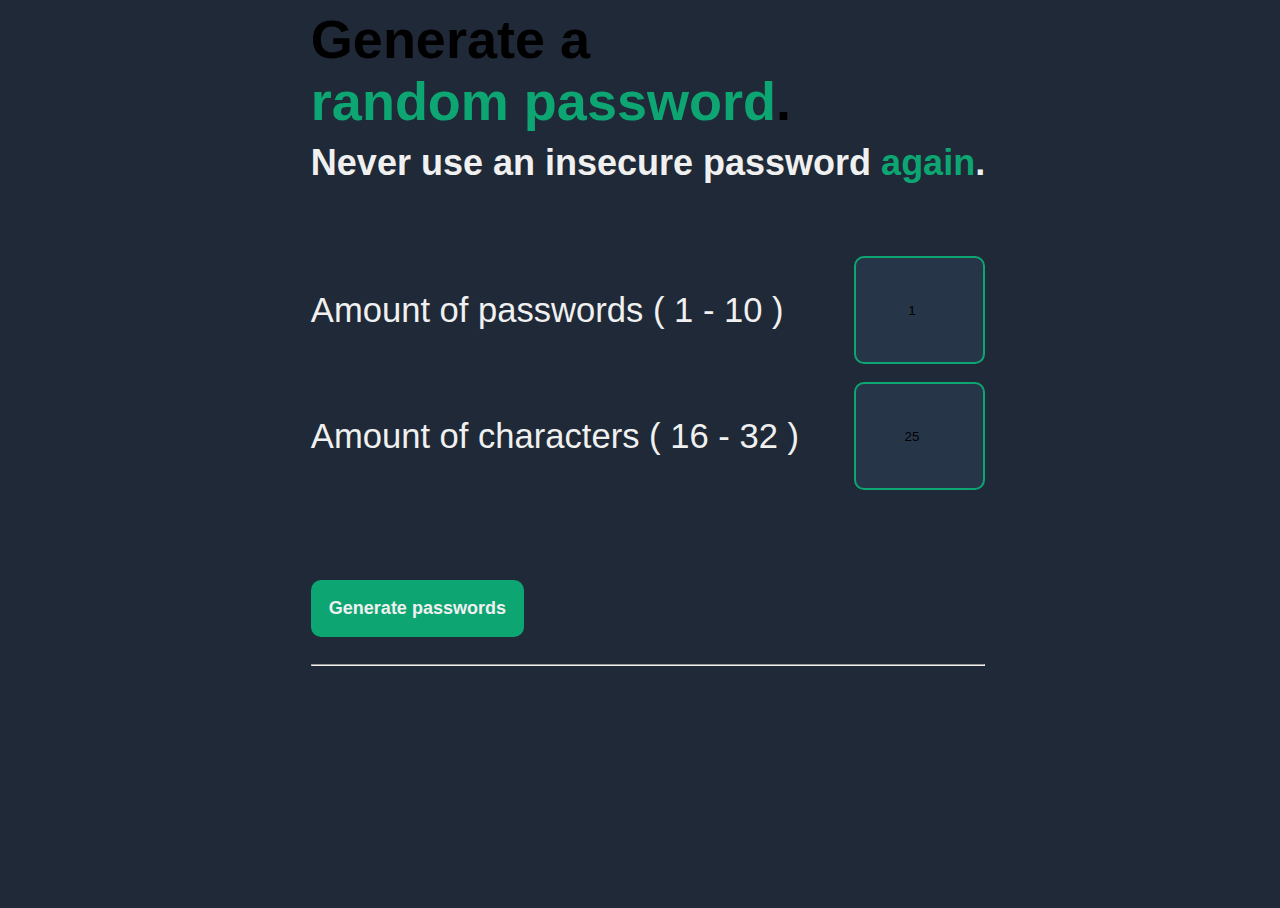
==== index.html @ 220b8609 "tweak[HTML]: Slightly more readable HTML document" ====
<!DOCTYPE html>



<head>

    <meta charset="UTF-8">
    <meta name="description" content="Simple Password Generator with Customizable Fields">
    <meta name="keywords" content="Quick, Password, Generator, Edit, Customizable, Custom, Fields">
    <meta name="author" content="Reimu Andromeda">
    <meta name="viewport" content="width=device-width, initial-scale=1.0">

    <title>Simple Password Generator</title>

    <link rel="stylesheet" href="resources/styles/variables.css">
    <link rel="stylesheet" href="resources/styles/animations.css">
    <link rel="stylesheet" href="resources/styles/html-elements.css">
    <link rel="stylesheet" href="resources/styles/classes.css">
    <link rel="stylesheet" href="resources/styles/ids.css">

</head>



<body>

    <div id="actual-body" class="block border">
        <h1>Generate a <br><span class="highlight">random password</span>.</h1>
        <h2>Never use an insecure password <span class="highlight">again</span>.</h2>


        <!-- -->
        <div class="space"></div>
        <!-- -->


        <div class="grid-container">

            <p class="grid__item">
                Amount of passwords ( 1 - 10 )
            </p>

            <input 
                class="grid__item" 
                id="password-count" 
                type="number" 
                min="1" max="10" 
                value="1" 
                onchange="validateInputRange(this, 1, 10)"
            >
            
            <!-- -->

            <p class="grid__item">
                Amount of characters ( 16 - 32 )
            </p>
            
            <input 
                class="grid__item" 
                id="character-count" 
                type="number" 
                min="16" max="32" 
                value="25" 
                onchange="validateInputRange(this, 16, 32)"
            >

        </div>

        
        <!-- -->
        <div class="space"></div>
        <!-- -->
        

        <button onclick="generatePasswords()">Generate passwords</button>

        <hr class="solid-divider">

        <div id="generated-passwords" class="block">
                
        </div>

        <h1 id="popup"></h1>
    </div>

    <script src="index.js"></script>

</body>
---- resources/styles/variables.css ----
@font-face {
    font-family: Gilroy-Light;
    src: url("resources/fonts/Gilroy-Light.otf");
}

@font-face {
    font-family: Gilroy-ExtraBold;
    src: url("resources/fonts/Gilroy-ExtraBold.otf");
}

:root {
    --color-60: #1f2937;
    --color-30: #273549;
    --color-10: #0da673;
    --color-10-hover: #0b8159;
    --color-10-active: #096345;
    --color-header: #ffffff;
    --color-font: #f0f0f0;
}
---- resources/styles/animations.css ----
@keyframes popup {
    from {
        opacity: 0;
    }
    25% {
        opacity: 100%;
    }
    75% {
        opacity: 100%;
    }
    to {
        opacity: 0;
    }
}
---- resources/styles/html-elements.css ----
@import "variables.css";
@import "animations.css";




:root {
    font-size: 18px;
}

html {
    margin: 0;
    width: 100%;
    height: 100%;
}

body {
    overflow-x: hidden;

    width: inherit;
    height: inherit;

    display: flex;
    justify-content: center;
    align-content: center;

    background: var(--color-60);

    font-family: Gilroy-Light, Arial, Helvetica, sans-serif;
}

h1 {
    margin: 0;

    font-family: Gilroy-ExtraBold, Arial, Helvetica, sans-serif;
    font-size: clamp(1rem, 4vw + 1rem, 3rem);
}

h2 {
    margin: 10px 0;

    color: var(--color-font);

    font-size: clamp(1rem, 2vw + 1rem, 2rem);
}

p {
    color: var(--color-font);

    font-size: clamp(0.5rem, 2vw + 0.5rem, 2rem);
}

span {
    color: var(--color-font);
}

input {
    display: block;

    border: solid 2px var(--color-10);
    border-radius: 10px;

    background: var(--color-30);
    color: inherit;

    width: 100px;
    height: 25px;

    font-family: Gilroy-ExtraBold, Arial, Helvetica, sans-serif;
    text-align: center;
}

button {
    margin: 1rem 0;

    border: none;
    border-radius: 10px;

    background: var(--color-10);
    color: var(--color-font);

    font-size: inherit;
    font-weight: bold;

    padding: 1rem;
}

button:hover {
    background: var(--color-10-hover);
    cursor: pointer;
}

button:active {
    background: var(--color-10-active);
}
---- resources/styles/classes.css ----
@import "variables.css";
@import "animations.css";




.space {
    margin: 4rem 0;
}

.center {
    display: flex;
    justify-content: center;
    align-content: center;
}

.highlight {
    color: var(--color-10);
}

.underline {
    border-bottom: solid 2px var(--color-font);
}

.block {
    display: block;
}

.generated-password-field {
    border: none;
    border-radius: 10px;

    background: var(--color-30);
    color: var(--color-10);

    padding: 1rem;
    
    width: 36ch;
    height: 1ch;

    font-family: Gilroy-ExtraBold, Arial, Helvetica, sans-serif;
    text-align: center;
    line-height: 10px;
}

.generated-password-field:hover {
    background-color: var(--color-10-hover);
    cursor: pointer;
}

.generated-password-field:active {
    background-color: var(--color-10-active);
}

.grid-container {
    display: grid;
    grid-gap: 1rem;
    
    grid-template-columns: 4fr 1fr;
    grid-template-rows: 1fr 1fr;
}

.grid__item {
    display: flex;
    align-items: center;

    width: auto;
    height: auto;
}

@media only screen and (max-width: 600px) {
    .grid-container {
        grid-template-columns: 1fr;
        grid-template-rows: 1rem 1rem 1rem 1rem;
    }
}
---- resources/styles/ids.css ----
@import "variables.css";
@import "animations.css";




#centered-body {
    border: solid 5px var(--color-header);
    border-radius: 25px;

    padding: clamp(1rem, 4vw + 1rem, 4rem);;

    background: var(--color-60);
    color: var(--color-font);
}

#popup {
    pointer-events: none; 

    position: absolute;
    left: 0; 
    right: 0; 
    margin-left: auto; 
    margin-right: auto; 
    max-width: inherit;

    text-align: center;

    bottom: 20%;

    padding: 1rem 2rem 1rem 1.5rem;

    background: var(--color-10);
    border-radius: 10px;

    opacity: 0;
}
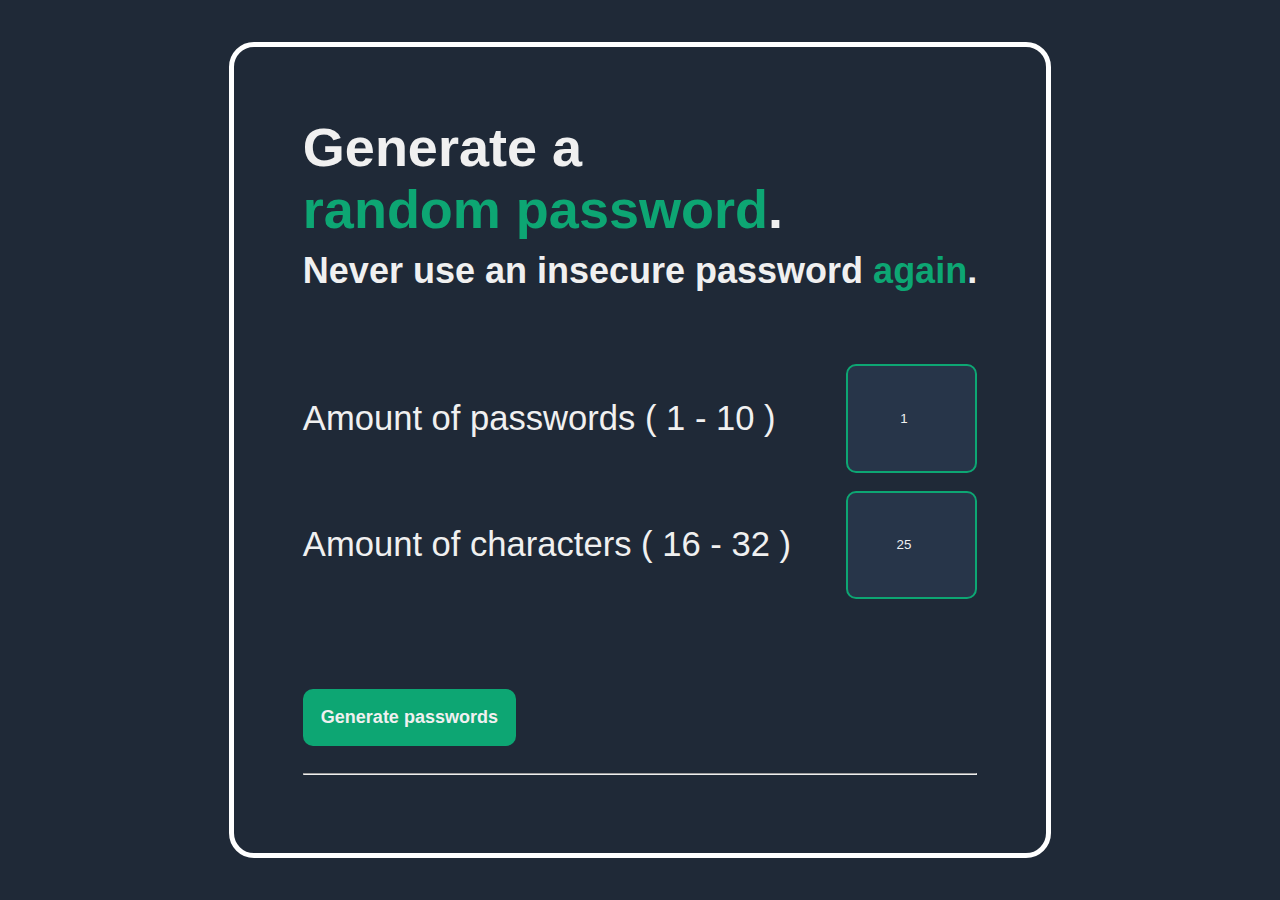
==== commit 3115aa9b: "feat[HTML, CSS]" ====
--- a/index.html
+++ b/index.html
@@ -24,16 +24,23 @@
 
 <body>
 
-    <div id="actual-body" class="block border">
-        <h1>Generate a <br><span class="highlight">random password</span>.</h1>
-        <h2>Never use an insecure password <span class="highlight">again</span>.</h2>
+
+    <!-- -------------------------- -->
+    <div id="actual-body" class="center-item block border">
 
 
         <!-- -->
-        <div class="space"></div>
+        <h1>Generate a <br><span class="highlight">random password</span>.</h1>
+        <h2>Never use an insecure password <span class="highlight">again</span>.</h2>
         <!-- -->
 
 
+        <!-- -------------------------- -->
+        <div class="space"></div>
+        <!-- -------------------------- -->
+
+
+        <!-- -->
         <div class="grid-container">
 
             <p class="grid__item">
@@ -65,11 +72,12 @@
             >
 
         </div>
+        <!-- -->
 
         
-        <!-- -->
+        <!-- -------------------------- -->
         <div class="space"></div>
-        <!-- -->
+        <!-- -------------------------- -->
         
 
         <button onclick="generatePasswords()">Generate passwords</button>
@@ -81,8 +89,15 @@
         </div>
 
         <h1 id="popup"></h1>
+
     </div>
+    <!-- -->
 
+
+    <!-- -------------------------- -->
     <script src="index.js"></script>
+    <!-- -------------------------- -->
+    
 
-</body>+</body>
+<!-- -------------------------- -->--- a/resources/styles/html-elements.css
+++ b/resources/styles/html-elements.css
@@ -9,7 +9,6 @@
 }
 
 html {
-    margin: 0;
     width: 100%;
     height: 100%;
 }
@@ -17,14 +16,15 @@
 body {
     overflow-x: hidden;
 
+    margin: 0;
+
     width: inherit;
     height: inherit;
 
     display: flex;
-    justify-content: center;
-    align-content: center;
 
     background: var(--color-60);
+    color: var(--color-font);
 
     font-family: Gilroy-Light, Arial, Helvetica, sans-serif;
 }
--- a/resources/styles/classes.css
+++ b/resources/styles/classes.css
@@ -12,6 +12,17 @@
     display: flex;
     justify-content: center;
     align-content: center;
+}
+
+.center-item {
+    margin: auto;
+}
+
+.border {
+    border: solid 5px var(--color-header);
+    border-radius: 25px;
+
+    padding: clamp(1rem, 4vw + 1rem, 4rem);
 }
 
 .highlight {
@@ -41,6 +52,23 @@
     font-family: Gilroy-ExtraBold, Arial, Helvetica, sans-serif;
     text-align: center;
     line-height: 10px;
+
+    animation: "";
+}
+
+@keyframes popup {
+    from {
+        opacity: 0;
+    }
+    25% {
+        opacity: 100%;
+    }
+    75% {
+        opacity: 100%;
+    }
+    to {
+        opacity: 0;
+    }
 }
 
 .generated-password-field:hover {
--- a/resources/styles/ids.css
+++ b/resources/styles/ids.css
@@ -3,15 +3,8 @@
 
 
 
-
-#centered-body {
-    border: solid 5px var(--color-header);
-    border-radius: 25px;
-
-    padding: clamp(1rem, 4vw + 1rem, 4rem);;
-
-    background: var(--color-60);
-    color: var(--color-font);
+#actual-body {
+    height: fit-content;
 }
 
 #popup {
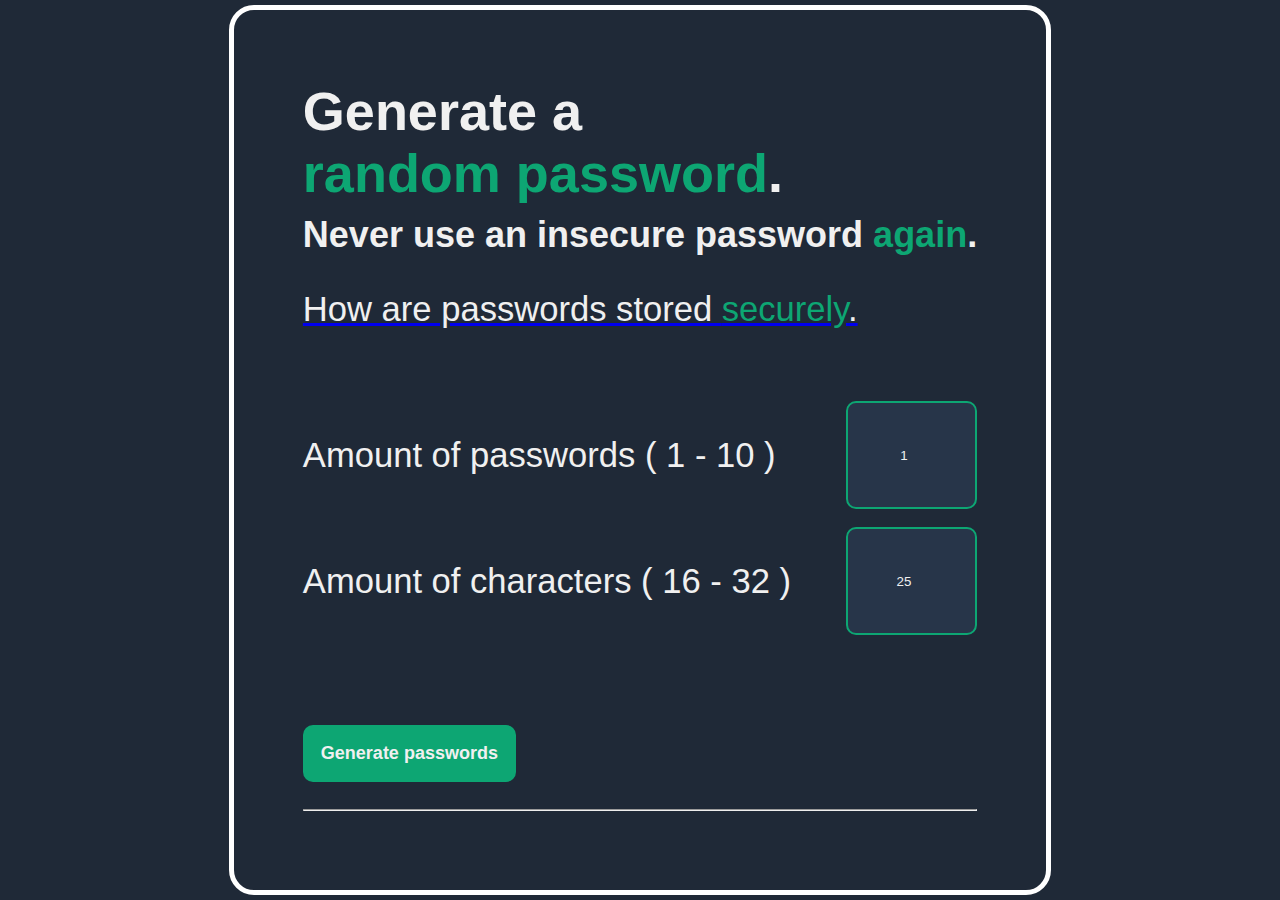
==== commit 3fda0525: "feat[HTML]: New backlink for learning how passwords are stored securely" ====
--- a/index.html
+++ b/index.html
@@ -26,12 +26,16 @@
 
 
     <!-- -------------------------- -->
-    <div id="actual-body" class="center-item block border">
+    <div id="actual-body" class="center block border">
 
 
         <!-- -->
         <h1>Generate a <br><span class="highlight">random password</span>.</h1>
         <h2>Never use an insecure password <span class="highlight">again</span>.</h2>
+        <!-- -->
+
+        <!-- -->
+        <a href="www.google.com"><p>How are passwords stored <span class="highlight">securely</span>.</p></a>
         <!-- -->
 
 
@@ -52,8 +56,7 @@
                 id="password-count" 
                 type="number" 
                 min="1" max="10" 
-                value="1" 
-                onchange="validateInputRange(this, 1, 10)"
+                value="1"
             >
             
             <!-- -->
@@ -67,8 +70,7 @@
                 id="character-count" 
                 type="number" 
                 min="16" max="32" 
-                value="25" 
-                onchange="validateInputRange(this, 16, 32)"
+                value="25"
             >
 
         </div>
@@ -80,15 +82,15 @@
         <!-- -------------------------- -->
         
 
-        <button onclick="generatePasswords()">Generate passwords</button>
+        <button id="btn-generatePasswords">Generate passwords</button>
 
         <hr class="solid-divider">
 
         <div id="generated-passwords" class="block">
-                
+            <!-- generated Paragraphs go here during Runtime -->     
         </div>
 
-        <h1 id="popup"></h1>
+        <h1 id="context-menu"></h1>
 
     </div>
     <!-- -->
--- a/resources/styles/classes.css
+++ b/resources/styles/classes.css
@@ -14,7 +14,7 @@
     align-content: center;
 }
 
-.center-item {
+.center {
     margin: auto;
 }
 
@@ -56,7 +56,7 @@
     animation: "";
 }
 
-@keyframes popup {
+@keyframes context-menu {
     from {
         opacity: 0;
     }
--- a/resources/styles/ids.css
+++ b/resources/styles/ids.css
@@ -7,10 +7,10 @@
     height: fit-content;
 }
 
-#popup {
+#context-menu {
     pointer-events: none; 
 
-    position: absolute;
+    position: fixed;
     left: 0; 
     right: 0; 
     margin-left: auto; 
@@ -19,7 +19,7 @@
 
     text-align: center;
 
-    bottom: 20%;
+    bottom: 10vh;
 
     padding: 1rem 2rem 1rem 1.5rem;
 
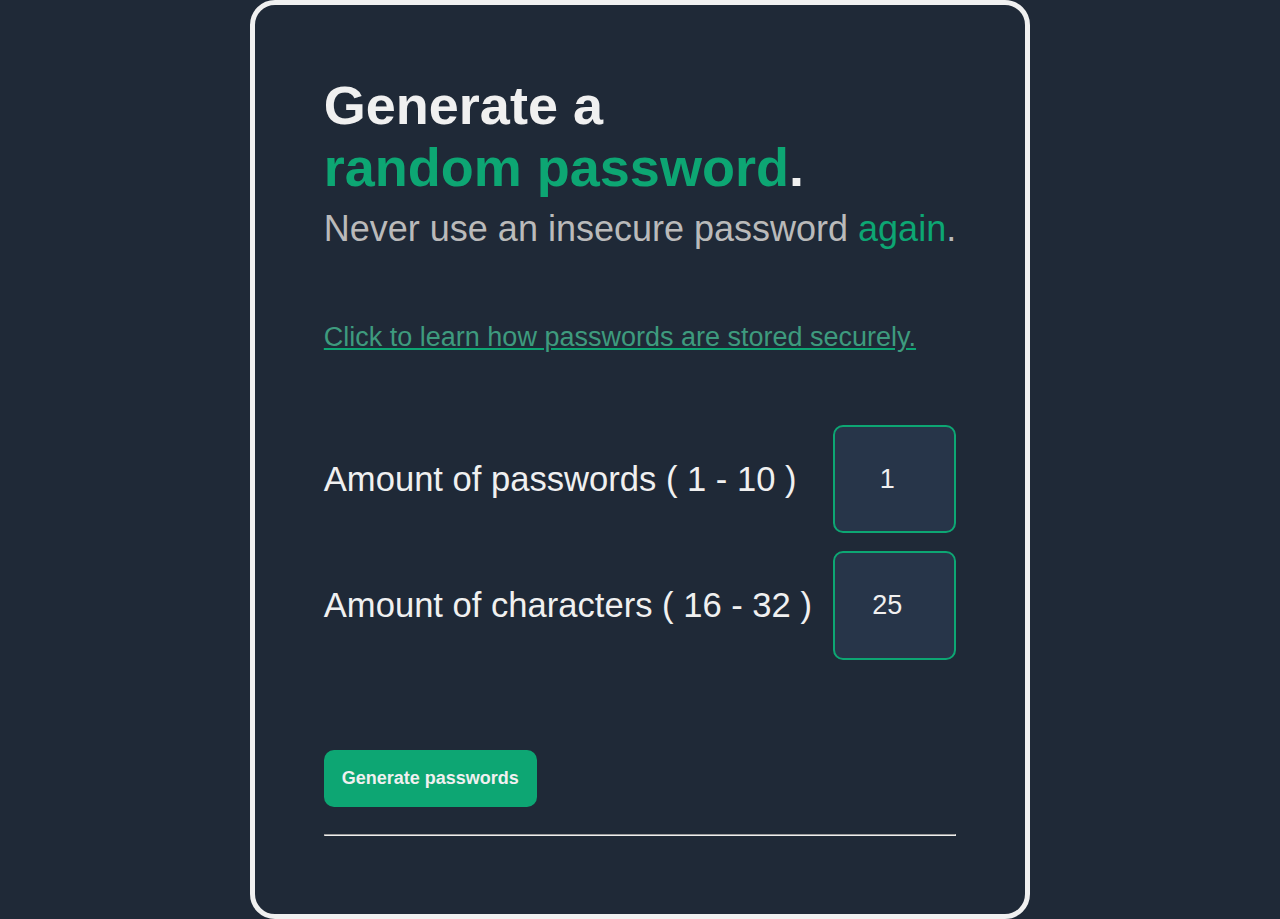
==== commit b5a51780: "tweak[HTML]: Removed redundant highlight" ====
--- a/index.html
+++ b/index.html
@@ -33,9 +33,15 @@
         <h1>Generate a <br><span class="highlight">random password</span>.</h1>
         <h2>Never use an insecure password <span class="highlight">again</span>.</h2>
         <!-- -->
+        
+
+        <!-- -------------------------- -->
+        <div class="space"></div>
+        <!-- -------------------------- -->
+
 
         <!-- -->
-        <a href="www.google.com"><p>How are passwords stored <span class="highlight">securely</span>.</p></a>
+        <a href="howArePasswordsStored.html">Click to learn how passwords are stored securely.</a>
         <!-- -->
 
 
@@ -90,7 +96,11 @@
             <!-- generated Paragraphs go here during Runtime -->     
         </div>
 
+        
+
+        <!-- -------------------------- -->
         <h1 id="context-menu"></h1>
+        <!-- -------------------------- -->
 
     </div>
     <!-- -->
--- a/resources/styles/variables.css
+++ b/resources/styles/variables.css
@@ -1,19 +1,22 @@
 @font-face {
     font-family: Gilroy-Light;
-    src: url("resources/fonts/Gilroy-Light.otf");
+    src: url("../fonts/Gilroy-Light.otf");
 }
 
 @font-face {
     font-family: Gilroy-ExtraBold;
-    src: url("resources/fonts/Gilroy-ExtraBold.otf");
+    src: url("../fonts/Gilroy-ExtraBold.otf");
 }
 
 :root {
+    --color-selection: #58e8b8;
     --color-60: #1f2937;
     --color-30: #273549;
     --color-10: #0da673;
+    --color-10-washed-out: #3e9b7e;
     --color-10-hover: #0b8159;
     --color-10-active: #096345;
-    --color-header: #ffffff;
+    --color-header: #f0f0f0;
     --color-font: #f0f0f0;
+    --color-font-washed-out: #bababa;
 }--- a/resources/styles/html-elements.css
+++ b/resources/styles/html-elements.css
@@ -6,6 +6,12 @@
 
 :root {
     font-size: 18px;
+}
+
+*::selection {
+    color: var(--color-60);
+    background: var(--color-selection);
+    text-shadow: 2px 2px 5px var(--color-60);
 }
 
 html {
@@ -39,8 +45,9 @@
 h2 {
     margin: 10px 0;
 
-    color: var(--color-font);
+    color: var(--color-font-washed-out);
 
+    font-weight: 100;
     font-size: clamp(1rem, 2vw + 1rem, 2rem);
 }
 
@@ -54,6 +61,17 @@
     color: var(--color-font);
 }
 
+a {
+    text-decoration-color: var(--color-10);
+    color: var(--color-10-washed-out);
+
+    font-size: clamp(0.5rem, 2vw + 0.5rem, 1.5rem);
+}
+
+a:active {
+    color: var(--color-10-washed-out);
+}
+
 input {
     display: block;
 
@@ -63,10 +81,8 @@
     background: var(--color-30);
     color: inherit;
 
-    width: 100px;
-    height: 25px;
-
     font-family: Gilroy-ExtraBold, Arial, Helvetica, sans-serif;
+    font-size: clamp(0.5rem, 1.5vw + 0.5rem, 1.5rem);;
     text-align: center;
 }
 
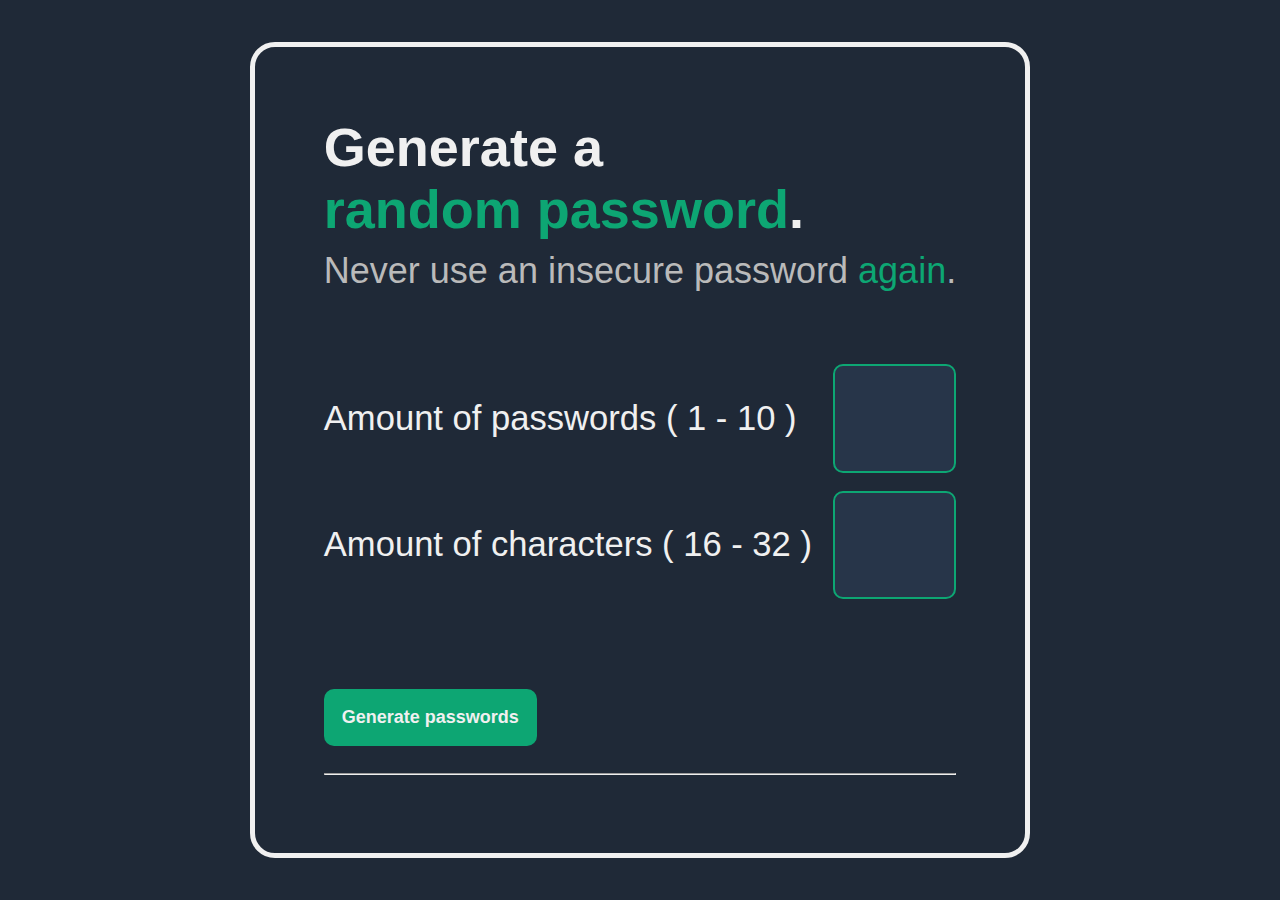
==== commit 2e893c07: "feat[HTML]: Removed unfinished subpage" ====
--- a/index.html
+++ b/index.html
@@ -4,19 +4,26 @@
 
 <head>
 
+    <!-- -------------------------- -->
     <meta charset="UTF-8">
     <meta name="description" content="Simple Password Generator with Customizable Fields">
     <meta name="keywords" content="Quick, Password, Generator, Edit, Customizable, Custom, Fields">
     <meta name="author" content="Reimu Andromeda">
     <meta name="viewport" content="width=device-width, initial-scale=1.0">
+    <!-- -------------------------- -->
 
+
+    <!-- -->
     <title>Simple Password Generator</title>
+    <!-- -->
 
+    <!-- -------------------------- -->
     <link rel="stylesheet" href="resources/styles/variables.css">
     <link rel="stylesheet" href="resources/styles/animations.css">
     <link rel="stylesheet" href="resources/styles/html-elements.css">
     <link rel="stylesheet" href="resources/styles/classes.css">
     <link rel="stylesheet" href="resources/styles/ids.css">
+    <!-- -------------------------- -->
 
 </head>
 
@@ -41,7 +48,7 @@
 
 
         <!-- -->
-        <a href="howArePasswordsStored.html">Click to learn how passwords are stored securely.</a>
+        <!--<a href="howArePasswordsStored.html">Click to learn how passwords are stored securely.</a>-->
         <!-- -->
 
 
@@ -107,9 +114,10 @@
 
 
     <!-- -------------------------- -->
-    <script src="index.js"></script>
+    <script src="resources/scripts/math.js"></script>
+    <script src="resources/scripts/system.js"></script>
+    <script src="resources/scripts/simplePasswordGenerator.js"></script>
     <!-- -------------------------- -->
     
 
-</body>
-<!-- -------------------------- -->+</body>